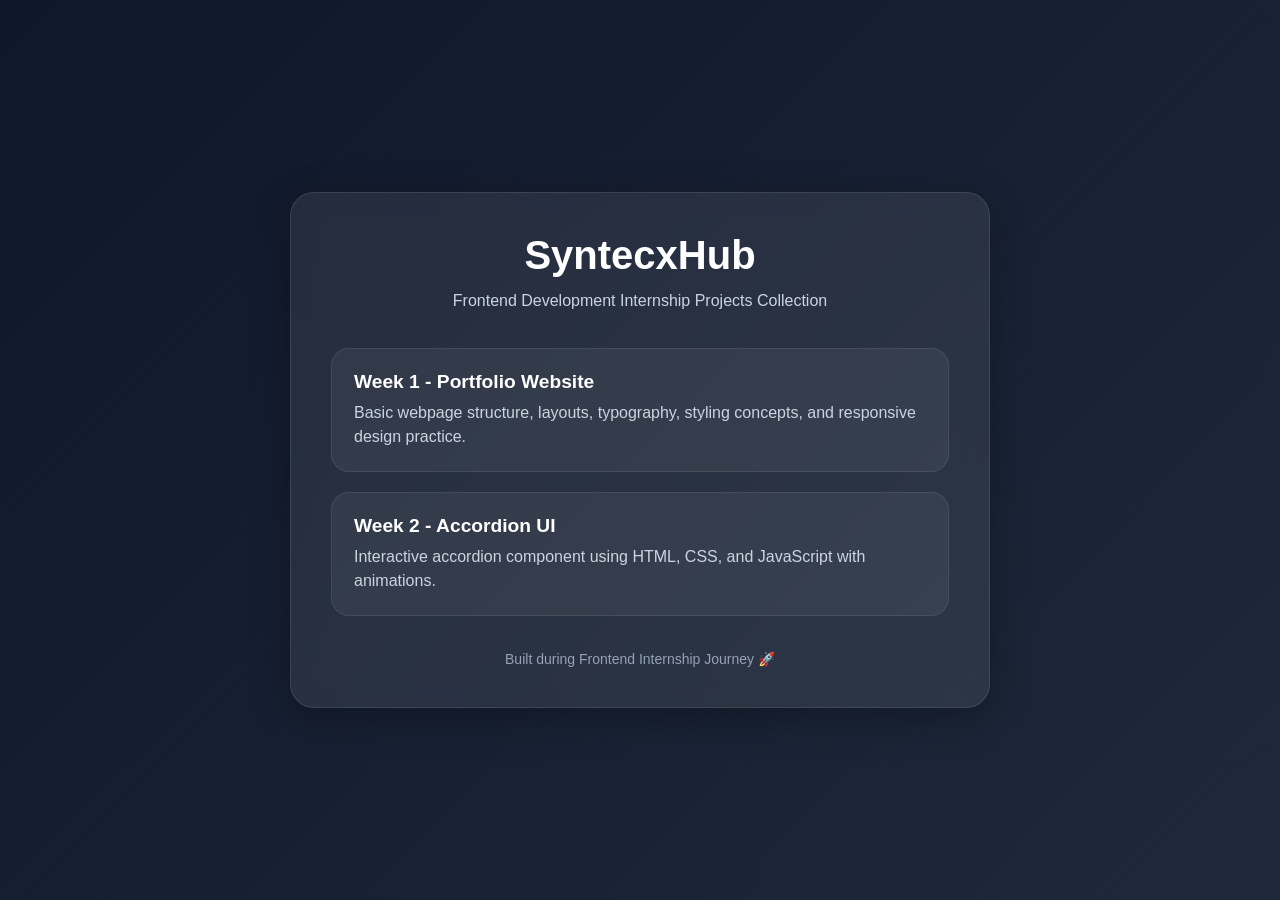
==== index.html @ d1115ab6 "FEAT: Navigation UI" ====
<!DOCTYPE html>
<html lang="en">
<head>
    <meta charset="UTF-8" />
    <meta name="viewport" content="width=device-width, initial-scale=1.0" />
    <title>SyntecxHub - Internship : FrontEnd Development</title>

    <style>
        *{
            margin: 0;
            padding: 0;
            box-sizing: border-box;
            font-family: Arial, Helvetica, sans-serif;
        }

        body{
            min-height: 100vh;
            display: flex;
            justify-content: center;
            align-items: center;
            background: linear-gradient(135deg, #0f172a, #1e293b);
            padding: 20px;
        }

        .container{
            width: 100%;
            max-width: 700px;
            background: rgba(255,255,255,0.08);
            backdrop-filter: blur(12px);
            border: 1px solid rgba(255,255,255,0.1);
            border-radius: 24px;
            padding: 40px;
            color: white;
            box-shadow: 0 10px 40px rgba(0,0,0,0.3);
        }

        .title{
            font-size: 2.5rem;
            margin-bottom: 10px;
            text-align: center;
        }

        .subtitle{
            text-align: center;
            color: #cbd5e1;
            margin-bottom: 35px;
            line-height: 1.6;
        }

        .project-list{
            list-style: none;
            display: flex;
            flex-direction: column;
            gap: 20px;
        }

        .project-card{
            background: rgba(255,255,255,0.06);
            border: 1px solid rgba(255,255,255,0.08);
            border-radius: 18px;
            padding: 22px;
            transition: 0.3s ease;
        }

        .project-card:hover{
            transform: translateY(-5px);
            background: rgba(255,255,255,0.12);
        }

        .project-card a{
            text-decoration: none;
            color: white;
            display: block;
        }

        .week{
            font-size: 1.2rem;
            font-weight: bold;
            margin-bottom: 8px;
        }

        .description{
            color: #cbd5e1;
            line-height: 1.5;
        }

        .footer{
            margin-top: 35px;
            text-align: center;
            color: #94a3b8;
            font-size: 14px;
        }

        @media(max-width: 600px){

            .container{
                padding: 25px;
            }

            .title{
                font-size: 2rem;
            }
        }
    </style>
</head>
<body>

    <div class="container">

        <h1 class="title">SyntecxHub</h1>

        <p class="subtitle">
            Frontend Development Internship Projects Collection
        </p>

        <ul class="project-list">

            <li class="project-card">
                <a href="Week%201/index.html">

                    <div class="week">
                        Week 1 - Portfolio Website
                    </div>

                    <div class="description">
                        Basic webpage structure, layouts, typography,
                        styling concepts, and responsive design practice.
                    </div>

                </a>
            </li>

            <li class="project-card">
                <a href="Week%202/index.html">

                    <div class="week">
                        Week 2 - Accordion UI
                    </div>

                    <div class="description">
                        Interactive accordion component using
                        HTML, CSS, and JavaScript with animations.
                    </div>

                </a>
            </li>

        </ul>

        <div class="footer">
            Built during Frontend Internship Journey 🚀
        </div>

    </div>

</body>
</html>
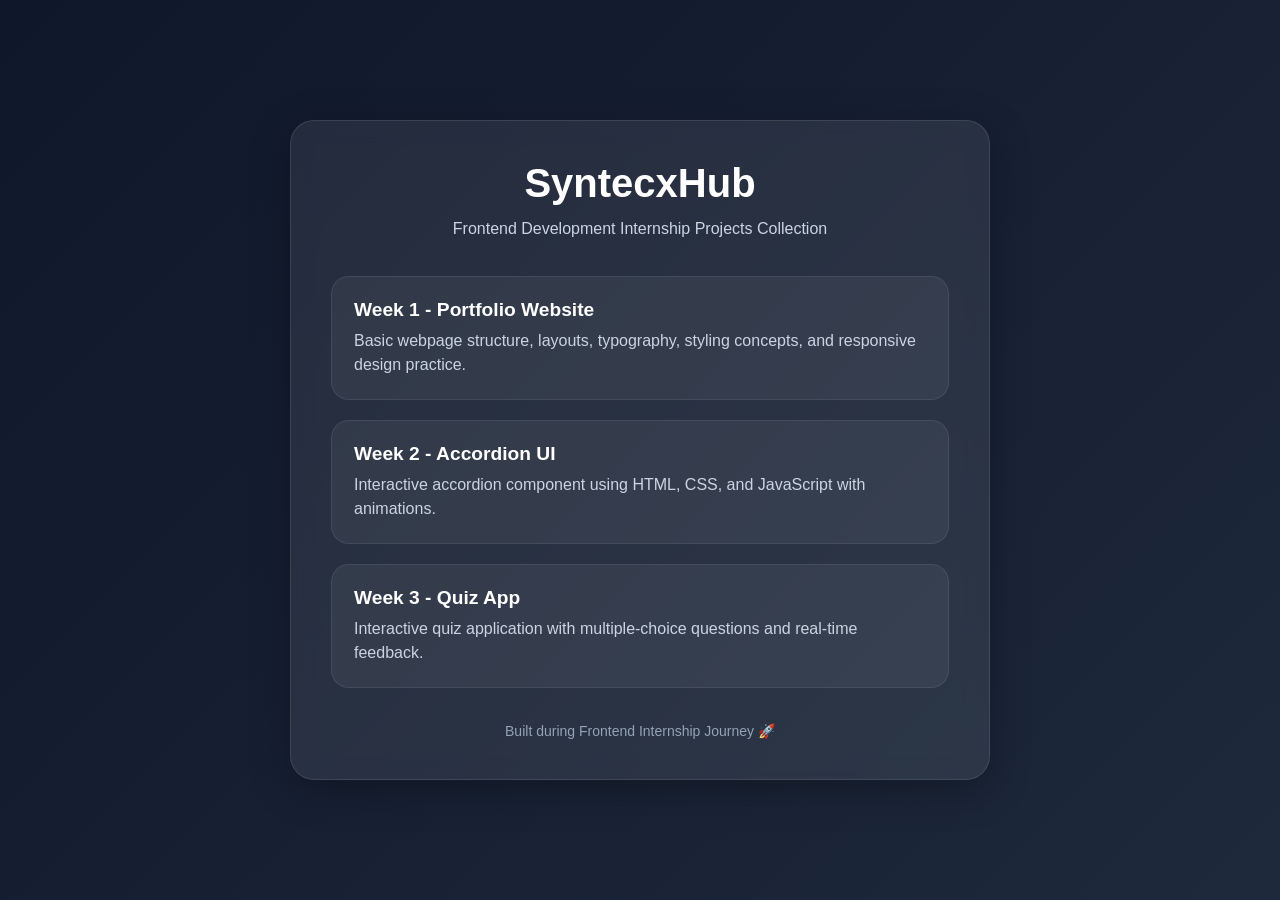
==== commit 5f03ee9a: "WEEK3: Quiz App Successfully Completed" ====
--- a/index.html
+++ b/index.html
@@ -144,6 +144,20 @@
 
                 </a>
             </li>
+            <li class="project-card">
+                <a href="Week%203/index.html">
+
+                    <div class="week">
+                        Week 3 - Quiz App
+                    </div>
+
+                    <div class="description">
+                        Interactive quiz application with multiple-choice questions
+                        and real-time feedback.
+                    </div>
+
+                </a>
+            </li>
 
         </ul>
 
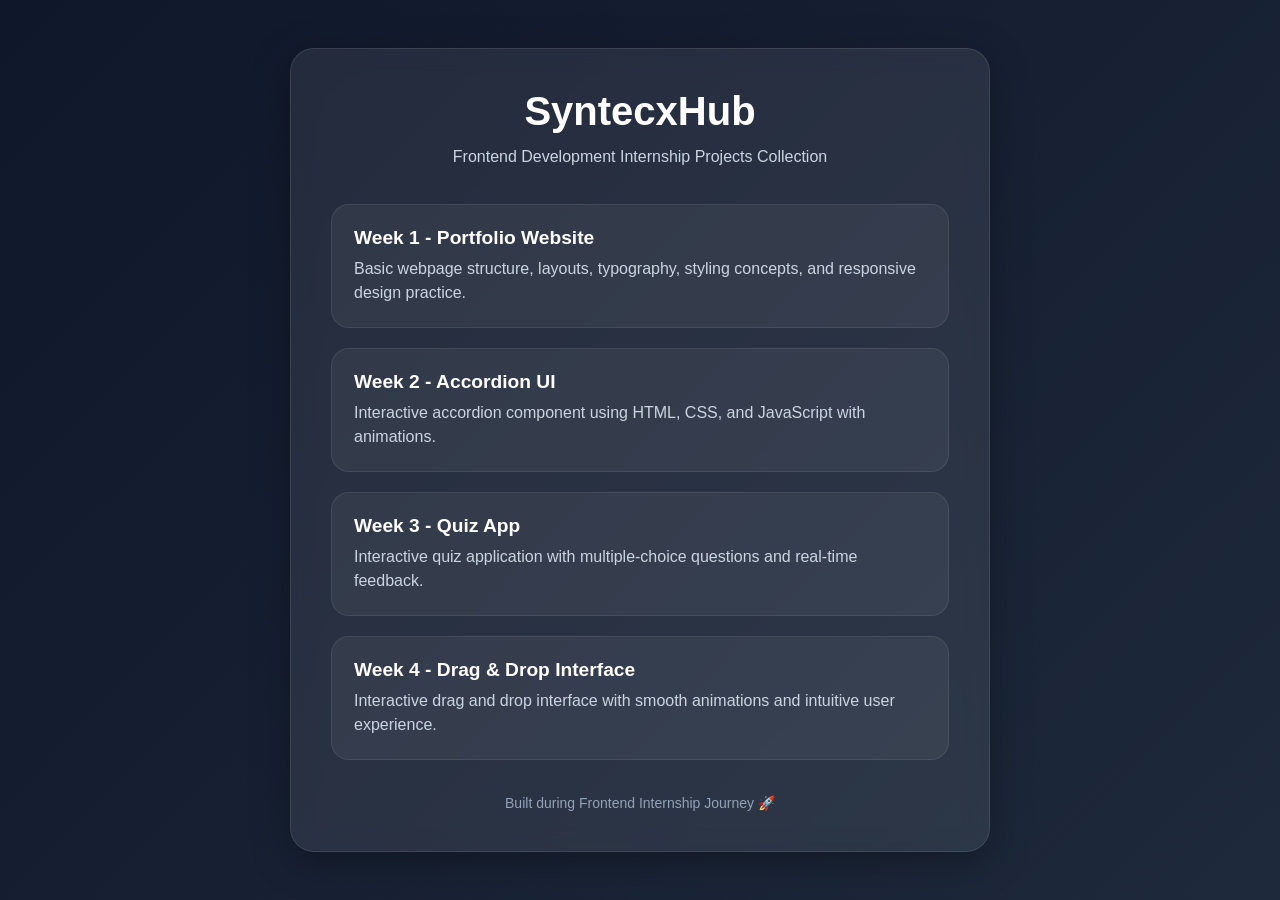
==== commit 6069e6a5: "WEEK4: Drag & Drop Interface successfully completed" ====
--- a/index.html
+++ b/index.html
@@ -158,6 +158,20 @@
 
                 </a>
             </li>
+            <li class="project-card">
+                <a href="Week%204/dragAndDrop.html">
+
+                    <div class="week">
+                        Week 4 - Drag & Drop Interface
+                    </div>
+
+                    <div class="description">
+                        Interactive drag and drop interface with smooth animations
+                        and intuitive user experience.
+                    </div>
+
+                </a>
+            </li>
 
         </ul>
 
